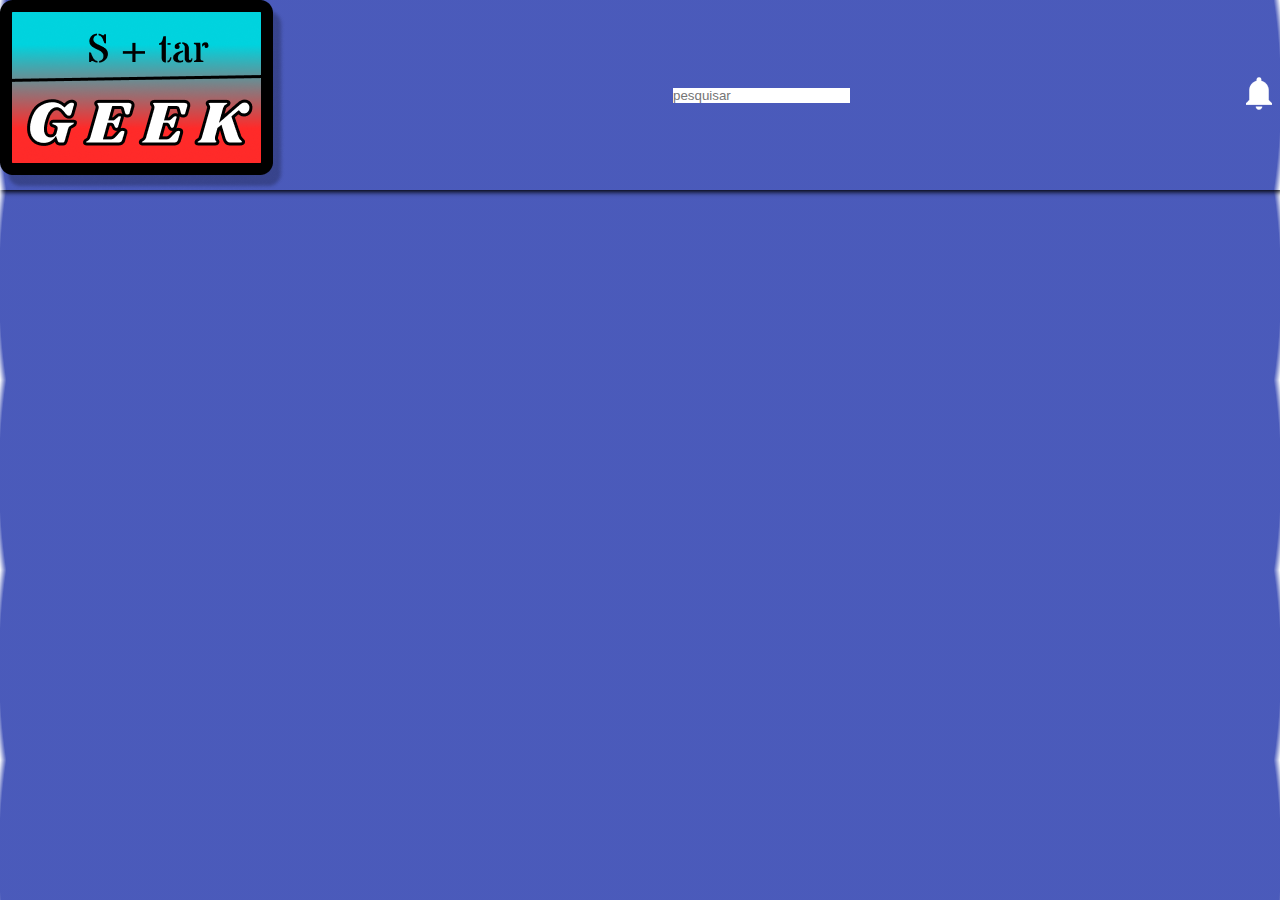
==== assistir.html @ ab9046ea "stargeek" ====
<!DOCTYPE html>
<html lang="en">
<head>
    <meta charset="UTF-8">
    <meta http-equiv="X-UA-Compatible" content="IE=edge">
    <meta name="viewport" content="width=device-width, initial-scale=1.0">
    <title>Página principal </title>
    <link rel="stylesheet" href="css/assistir.css">
    <i class="fa fa-search" style="font-size:24px"></i>
</head>
<body>
    <div class="topo">
        <header class="a1">
            <img src="img/logo strageek.png">
            <nav class="menu1">
                <ul>
                  <input  type="search" placeholder= "pesquisar" >  
                </ul>
            </nav>
            <div>
                <img src="img/Doorbell.png" alt="">
            </div>
        </header>
</body>
</html>
---- css/assistir.css ----
*{  margin: 0;
    padding: 0;
    box-sizing: border-box;
    border: 0;
}
body{
    background-color:rgb(73,89,186);
    background: radial-gradient(circle, rgba(73,89,186,0.9921218487394958) 99%, rgba(78,95,200,0) 100%);;

}
header {
    display: flex;
    justify-content: space-between;
    align-items: center;
    box-shadow: 2px 2px 5px black;
}
.menu1 {
    display: flex;
    height: 100%;
    align-items: center;
}
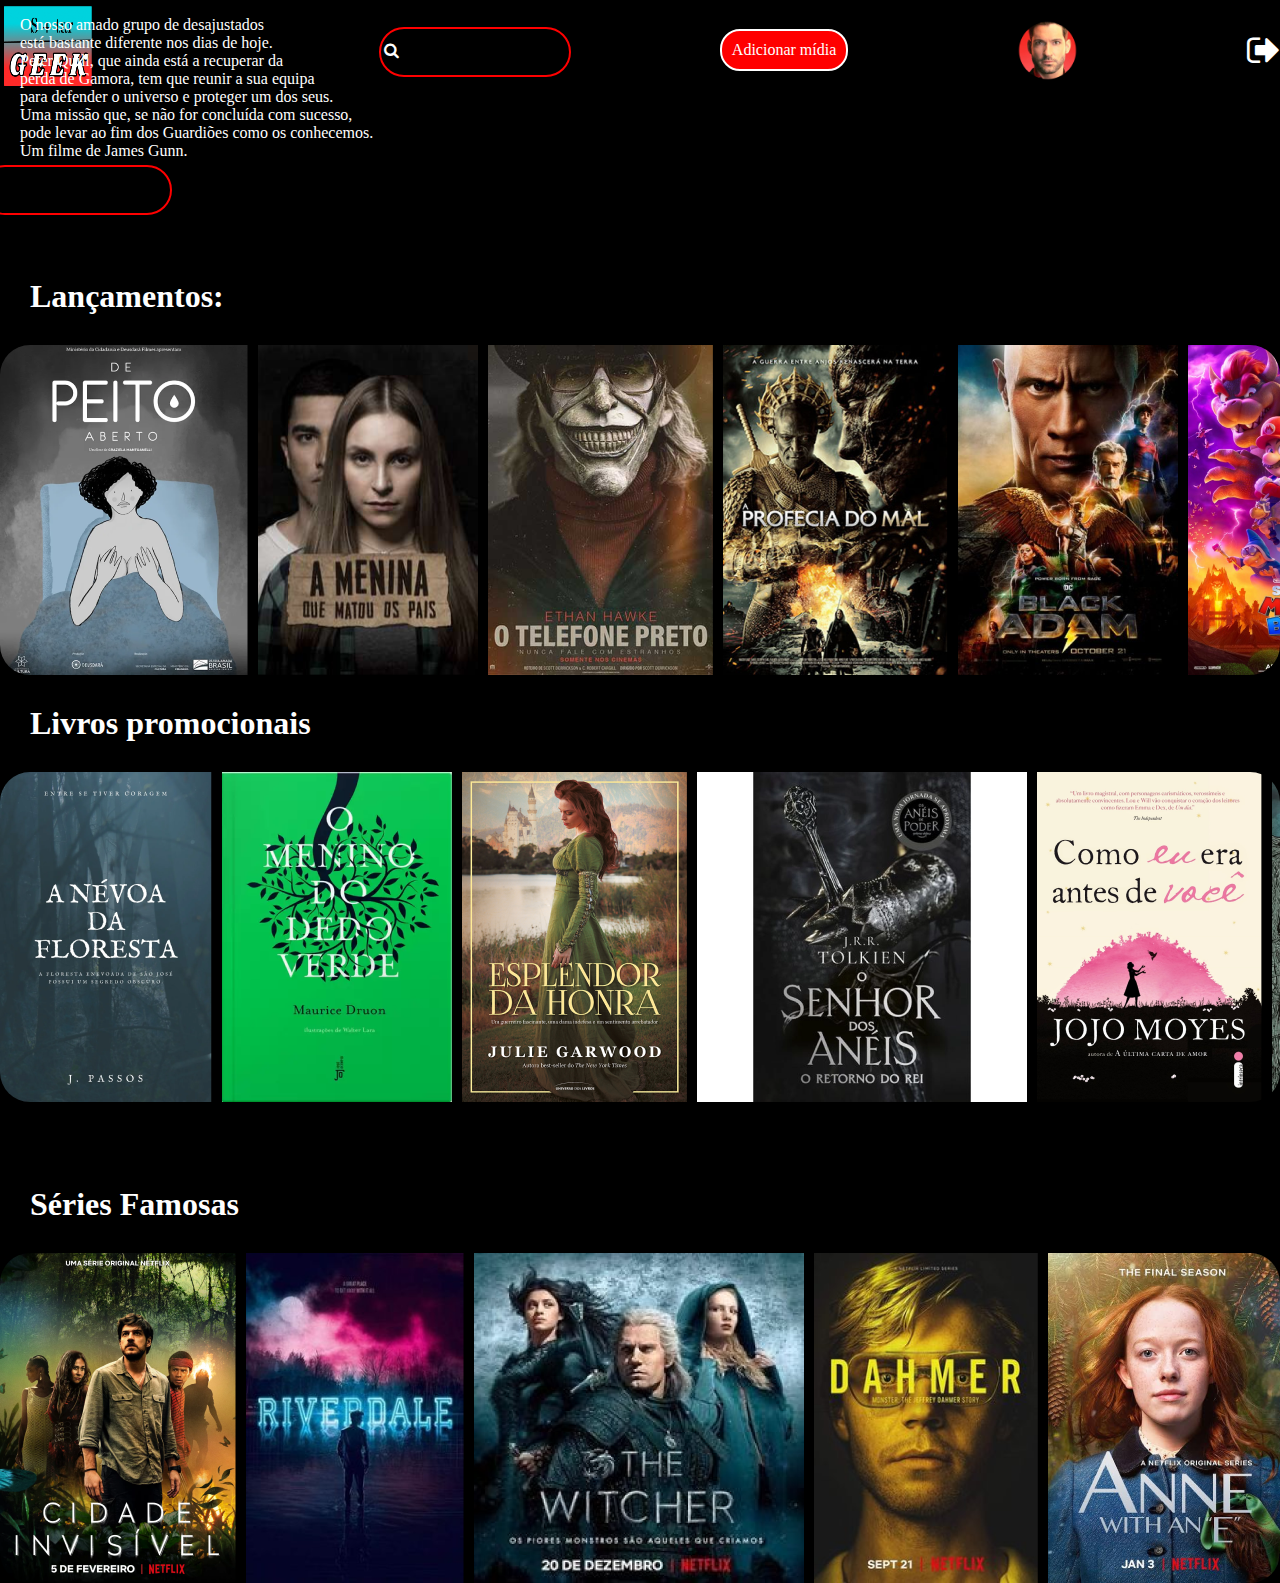
==== commit 356e737b: "finalizado" ====
--- a/assistir.html
+++ b/assistir.html
@@ -1,25 +1,76 @@
 <!DOCTYPE html>
-<html lang="en">
+<html lang="pt-br">
 <head>
     <meta charset="UTF-8">
     <meta http-equiv="X-UA-Compatible" content="IE=edge">
     <meta name="viewport" content="width=device-width, initial-scale=1.0">
     <title>Página principal </title>
     <link rel="stylesheet" href="css/assistir.css">
-    <i class="fa fa-search" style="font-size:24px"></i>
+    <link rel="stylesheet" href="https://cdnjs.cloudflare.com/ajax/libs/font-awesome/4.7.0/css/font-awesome.min.css">
 </head>
 <body>
-    <div class="topo">
-        <header class="a1">
-            <img src="img/logo strageek.png">
-            <nav class="menu1">
-                <ul>
-                  <input  type="search" placeholder= "pesquisar" >  
-                </ul>
+        <header>
+            <img src="img/logo strageek.png" alt="">
+            <nav>
+                    <i class="fa fa-search" ><input type="search" ></i> 
+                     <a class="a1" href="midia.html"> Adicionar mídia</a>
+                <img src="img/image 5.png" alt="">
+              <a href="index.html"> <i class="fa fa-sign-out" style="font-size:36px;"></i></a> 
             </nav>
-            <div>
-                <img src="img/Doorbell.png" alt="">
+        </header>
+        <video autoplay muted>
+            <source src="/midiaa/gardioes-galaxia.mp4">
+        </video>
+        <h1 class="ban">Guardioes   <br>
+                        das <br>
+                        Galaxias</h1>
+            <p> O nosso amado grupo de desajustados <br>
+                 está bastante diferente nos dias de hoje. <br>
+                Peter Quill, que ainda está a recuperar da <br>
+                 perda de Gamora, tem que reunir a sua equipa <br>
+                  para defender o universo e proteger um dos seus. <br> 
+                Uma missão que, se não for concluída com sucesso, <br>
+                 pode levar ao fim dos Guardiões como os conhecemos. <br>
+                Um filme de James Gunn.
+            </p>
+            <input class="tarde" type="button" value="" placeholder="Assistir mais tarde">
+    <main>
+                <h1> Lançamentos: </h1>
+            <div class="meio">
+                <img src="img/filme1.png" alt="">
+                <img src="img/filme2.png" alt="">
+                <img src="img/filme3.png" alt="">
+                <img src="img/filme4.png" alt="">
+                <img src="img/filme5.png" alt="">
+                <img src="img/filme6.png" alt="">
+                <img src="img/filme7.png" alt="">
+                
             </div>
-        </header>
+            <hr><hr>
+            <h1> Livros promocionais </h1>
+            <div class="meio">
+                <img src="img/livro1.png" alt="">
+                <img src="img/livro2.png"alt="">
+                <img src="img/livro3.png" alt="">
+                <img src="img/livro4.png" alt="">
+                <img src="img/livro5.png" alt="">
+                <img src="img/livro6.png" alt="">
+                <img src="img/livro7.png" alt="">
+            </div>
+            <br><br><br>
+            <h1> Séries Famosas </h1>
+            <div class="meio">
+                <img src="img/serie1.png" alt="">
+                <img src="img/serie2.png" alt="">
+                <img src="img/serie3.png" alt="">
+                <img src="img/serie4.png" alt="">
+                <img src="img/serie5.png" alt="">
+             
+                <img src="img/serie7.png" alt="">
+                <img src="img/serio8.png" alt="">
+                <img src="img/serie9.png" alt="">
+            </div>
+            
+    </main>
 </body>
 </html>--- a/css/assistir.css
+++ b/css/assistir.css
@@ -1,21 +1,108 @@
+@font-face {
+    font-family: 'guardioes';
+    src: url(../Guardians.ttf);
+}
 *{  margin: 0;
     padding: 0;
     box-sizing: border-box;
     border: 0;
 }
+
 body{
-    background-color:rgb(73,89,186);
-    background: radial-gradient(circle, rgba(73,89,186,0.9921218487394958) 99%, rgba(78,95,200,0) 100%);;
+    background-color:black;
+    
 
 }
-header {
+header{
+    display: flex;
+    justify-content: space-between;
+}
+header>img{
+    height: 100px;
+    width: 100px;
+}
+
+video {
+    width: 100%;
+    
+}
+.tarde{
+    color: aliceblue;
+}
+.ban{
+    font-family: 'guardioes';
+    text-align: left;
+    margin: 10px;
+    padding: 50px;
+    width: 100%;
+    margin-top: -500px;
+}
+p{
+    color: white;
+    padding: 20px;
+}
+nav{
+    width: 70%;
     display: flex;
     justify-content: space-between;
     align-items: center;
-    box-shadow: 2px 2px 5px black;
 }
-.menu1 {
+i{
+    color: white;
+}
+input{
+    color: white;
+}
+input{
+    text-align: center;
+    width: 192px;
+    height: 50px;
+    border-radius: 50px;
+    border: 2px solid red;
+    color: white;
+    margin: -20px;
+    background: transparent;
+}
+h1{
+    color: white;
+    padding: 30px;
+    text-shadow: 3px 3px 7px black;
+}
+.a1{
+    text-decoration: none;
+    color: white;
+    background-color: red;
+    border-radius: 20px;
+    border: 2px solid white;
+    padding: 10px;
+}
+header>main{
+    padding: 20px;
+}
+nav > img{
+    width: 61px;
+    height: 61px;
+}
+
+/* Imagem do meio */
+main {
+    
+    padding-top: 50px;
+}
+.meio{
+    border-radius: 30px;
+
+
+}
+.meio{
     display: flex;
-    height: 100%;
-    align-items: center;
-}+    
+}
+
+.meio {
+    overflow: scroll;
+    gap: 10px;
+}
+.meio::-webkit-scrollbar{
+    display: none;
+}
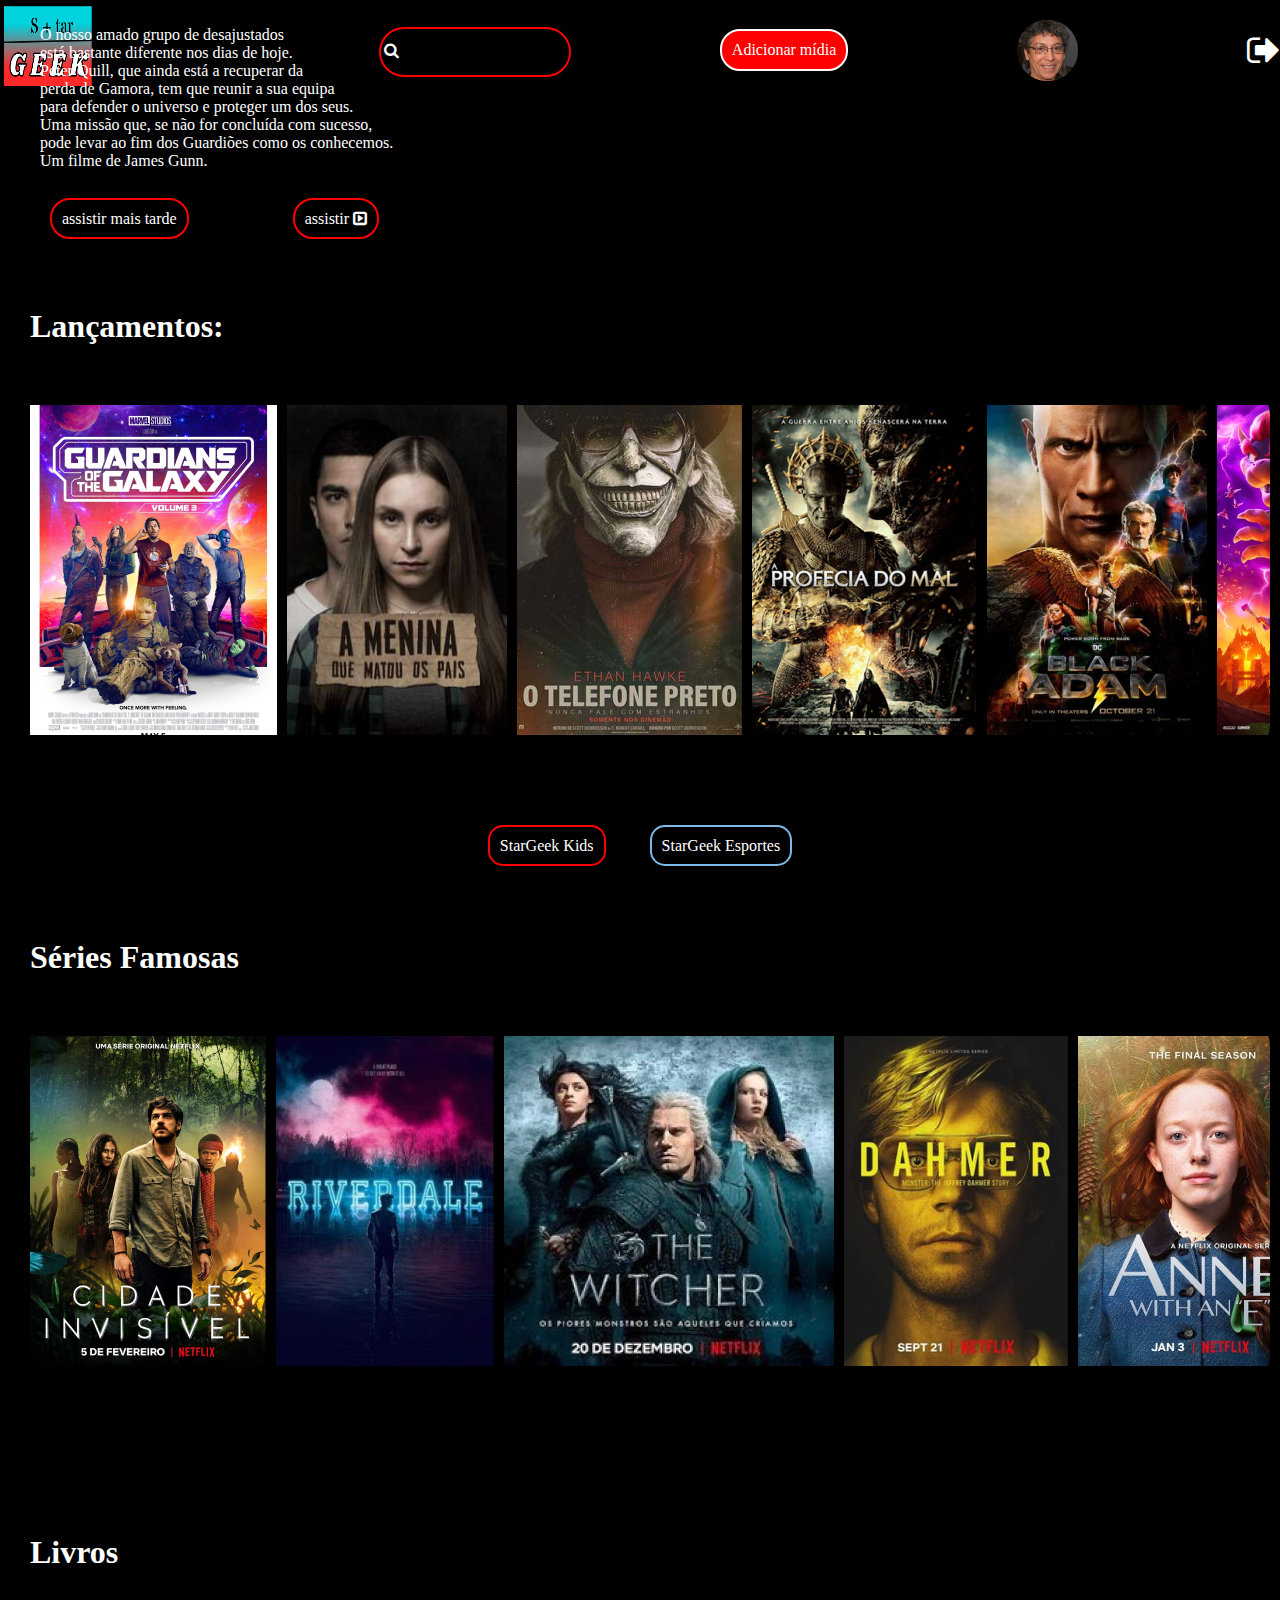
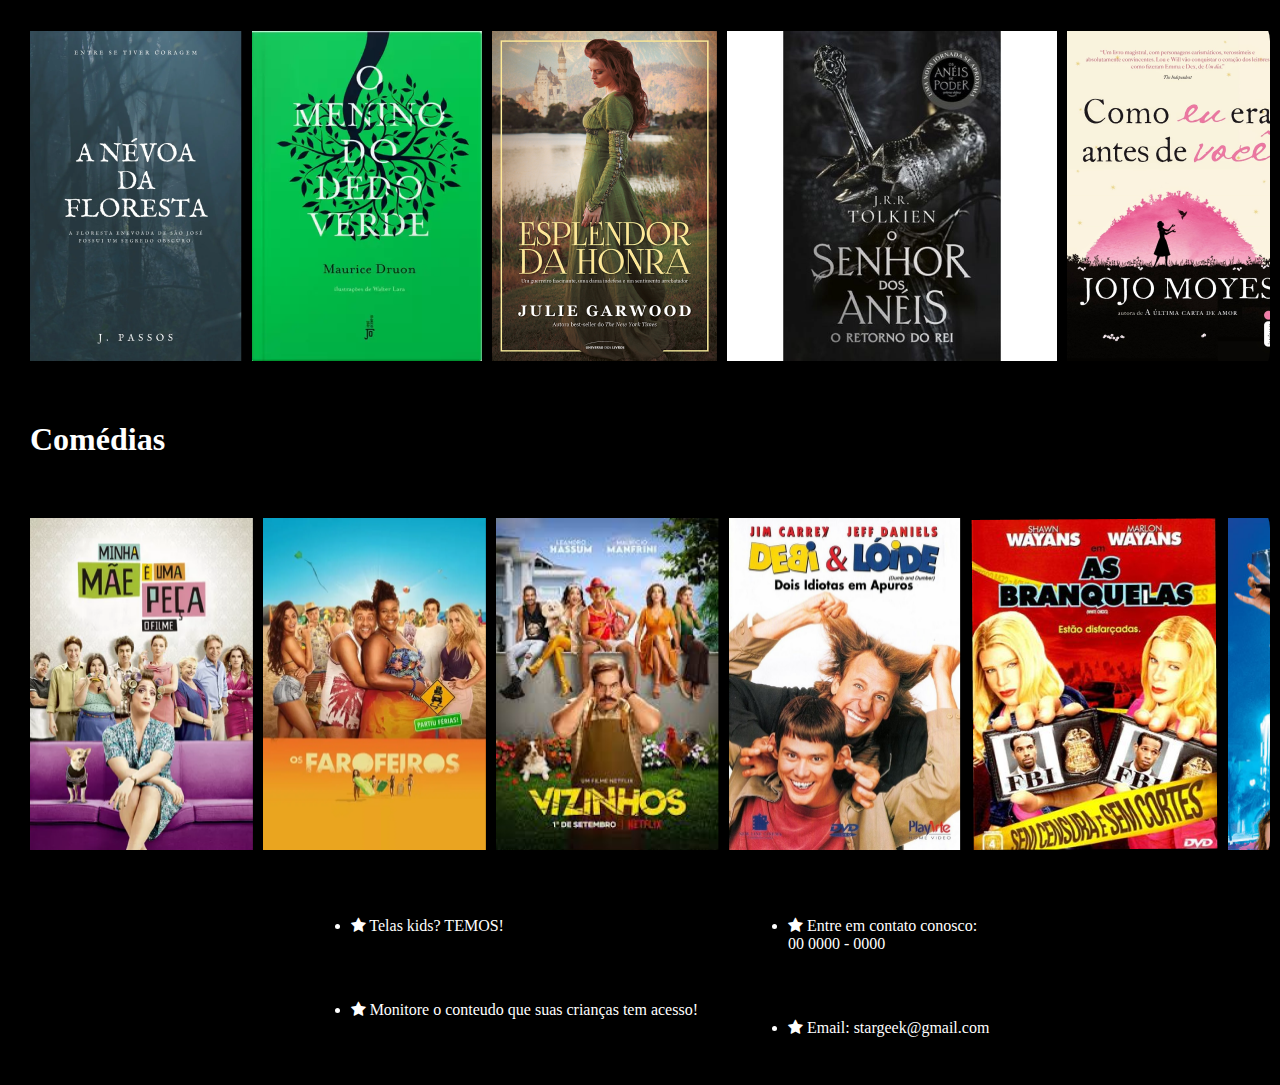
==== commit 4f572e4b: "totalmente-finalizado" ====
--- a/assistir.html
+++ b/assistir.html
@@ -7,14 +7,15 @@
     <title>Página principal </title>
     <link rel="stylesheet" href="css/assistir.css">
     <link rel="stylesheet" href="https://cdnjs.cloudflare.com/ajax/libs/font-awesome/4.7.0/css/font-awesome.min.css">
+    <link rel="stylesheet" href="https://cdnjs.cloudflare.com/ajax/libs/font-awesome/4.7.0/css/font-awesome.min.css">
 </head>
 <body>
         <header>
             <img src="img/logo strageek.png" alt="">
             <nav>
-                    <i class="fa fa-search" ><input type="search" ></i> 
+                    <i class="fa fa-search" ><input class="" type="search" ></i> 
                      <a class="a1" href="midia.html"> Adicionar mídia</a>
-                <img src="img/image 5.png" alt="">
+                <img src="img/tela1.png" alt="">
               <a href="index.html"> <i class="fa fa-sign-out" style="font-size:36px;"></i></a> 
             </nav>
         </header>
@@ -31,31 +32,27 @@
                   para defender o universo e proteger um dos seus. <br> 
                 Uma missão que, se não for concluída com sucesso, <br>
                  pode levar ao fim dos Guardiões como os conhecemos. <br>
-                Um filme de James Gunn.
+                Um filme de James Gunn. 
             </p>
-            <input class="tarde" type="button" value="" placeholder="Assistir mais tarde">
+            <a class="assis" href="http://#"> assistir mais tarde</a>
+            <a class="assis" href="http://#">  assistir <i class="fa fa-toggle-right"></i></a>
     <main>
                 <h1> Lançamentos: </h1>
             <div class="meio">
-                <img src="img/filme1.png" alt="">
-                <img src="img/filme2.png" alt="">
-                <img src="img/filme3.png" alt="">
-                <img src="img/filme4.png" alt="">
-                <img src="img/filme5.png" alt="">
-                <img src="img/filme6.png" alt="">
-                <img src="img/filme7.png" alt="">
+                <img class="Guardioes" src="img/image 30.png" alt="">
+                <img class="menina" src="img/filme2.png" alt="">
+                <img class="telefone" src="img/filme3.png" alt="">
+                <img class="profecia" src="img/filme4.png" alt="">
+                <img class="adao" src="img/filme5.png" alt="">
+                <img class="mario" src="img/filme6.png" alt="">
+                <img class="quan" src="img/filme7.png" alt="">
                 
             </div>
             <hr><hr>
-            <h1> Livros promocionais </h1>
-            <div class="meio">
-                <img src="img/livro1.png" alt="">
-                <img src="img/livro2.png"alt="">
-                <img src="img/livro3.png" alt="">
-                <img src="img/livro4.png" alt="">
-                <img src="img/livro5.png" alt="">
-                <img src="img/livro6.png" alt="">
-                <img src="img/livro7.png" alt="">
+            <br><br><br><br>
+            <div class="topic">
+              <a class="serie" href="criança.html"> StarGeek Kids</a>
+              <a class="livro" href="#"> StarGeek Esportes </a>
             </div>
             <br><br><br>
             <h1> Séries Famosas </h1>
@@ -68,9 +65,44 @@
              
                 <img src="img/serie7.png" alt="">
                 <img src="img/serio8.png" alt="">
-                <img src="img/serie9.png" alt="">
+                <img src="img/serie9.png" alt="">7
+
             </div>
-            
+            <br><br><br><br><br><br>
+            <h1>Livros</h1>
+            <div class="meio">
+                <img src="img/livro1.png" alt="">
+                <img src="img/livro2.png"alt="">
+                <img src="img/livro3.png" alt="">
+                <img src="img/livro4.png" alt="">
+                <img src="img/livro5.png" alt="">
+                <img src="img/livro6.png" alt="">
+                <img src="img/livro7.png" alt="">
+            </div>      
+            <h1>Comédias </h1>
+            <div class="meio">
+                <img src="img/comedia.png" alt="">
+                <img src="img/comedia1.png"alt="">
+                <img src="img/comedia2.png" alt="">
+                <img src="img/comedia3.png" alt="">
+                <img src="img/comedia4.png" alt="">
+                <img src="img/comedia5.png" alt="">
+                <img src="img/comedia6.png" alt="">
+            </div>      
     </main>
+    <footer>
+        
+            <div class="infos">
+                <ul>
+                    <li> <i class="fa fa-star"></i> Telas kids? TEMOS!</li> <br><br>
+                    <li><i class="fa fa-star"></i> Monitore o conteudo que suas crianças tem acesso! </li> <br><br>
+                </ul>
+                <ul>
+                    <li> <i class="fa fa-star"></i> Entre em contato conosco: <br>
+                        00 0000 - 0000</li><br><br>
+                    <li><i class="fa fa-star"></i>  Email: stargeek@gmail.com </li>
+                </ul>
+            </div>
+    </footer>
 </body>
 </html>--- a/css/assistir.css
+++ b/css/assistir.css
@@ -26,20 +26,27 @@
     width: 100%;
     
 }
-.tarde{
-    color: aliceblue;
-}
+
 .ban{
     font-family: 'guardioes';
     text-align: left;
     margin: 10px;
     padding: 50px;
-    width: 100%;
+    width: 95%;
     margin-top: -500px;
 }
+.ban2{
+    font-family: 'guardioes';
+    text-align: left;
+    margin: 10px;
+    padding: 50px;
+    width: 95%;
+    margin-top: -381px;
+}
 p{
     color: white;
     padding: 20px;
+    margin: 20px;
 }
 nav{
     width: 70%;
@@ -91,12 +98,27 @@
 }
 .meio{
     border-radius: 30px;
-
+    padding: 20px;
+   margin: 10px;
 
 }
 .meio{
     display: flex;
     
+}
+.bt1{
+    text-align: center;
+    text-decoration: none;
+    color: white;
+    border-radius: 20px;
+    background-color: #7CB9E8;
+    border: 2px solid ;
+    padding: 10px;
+    margin-left: 30px;
+    
+}
+.bt1:hover{
+   background-color: pink
 }
 
 .meio {
@@ -106,3 +128,95 @@
 .meio::-webkit-scrollbar{
     display: none;
 }
+.Guardioes:hover{
+    content: url(../img/guardioes\ gif.gif);
+}
+.menina:hover{
+    content: url(../img/menina\ dos\ pais.gif);
+}
+.telefone:hover{
+    content: url(../img/telefonepreto.gif);
+}
+.profecia:hover{
+    content: url(../img/profecia.gif);
+}
+.adao:hover{
+    content: url(../img/black-adam-teth.gif);
+}
+.mario:hover{
+    content: url(../img/mario-bros-the-super-mario-movie.gif);
+}
+.quan:hover{
+    content: url(../img/quantumania-ant-man.gif);
+}
+.assis{
+    text-decoration: none;
+    color: white;
+    border-radius: 20px;
+    border: 2px solid red;
+    padding: 10px;
+    margin: 50px;
+    text-align: center;
+}
+.serie{
+    margin: 20px;
+    padding: 10px;
+    color: white;
+    text-decoration: none;
+    border-radius: 15px;
+    border: 2px solid red;
+}
+.serie:hover{
+    background: rgb(252,70,107);
+    background: radial-gradient(circle, rgba(252,70,107,1) 0%, rgba(150,17,210,0.9529061624649859) 0%);
+}
+.topic{
+    text-align: center;
+}
+
+.livro{
+    margin: 20px;
+    padding: 10px;
+    color: white;
+    text-decoration: none;
+    border-radius: 15px;
+   
+    border: 2px solid  #7CB9E8;
+}
+.livro:hover{
+    background: rgb(252,70,107);
+    background: radial-gradient(circle, rgba(252,70,107,1) 0%, rgba(173,237,134,0.9529061624649859) 0%);
+}
+footer {
+    border-top: 2px solid black;
+    background-color:black;
+    display: flex;
+    align-items: center;
+    flex-direction: column;
+    justify-content: center;
+    width: 100%;
+    height: 100%;
+}
+
+.infos {
+    margin: 15px;
+    margin-top: 20px;
+    display: flex;
+    color: white;
+}
+.infos ul {
+    margin-left: 60px;
+}
+.infos > ul >li{
+    margin: 15px;
+
+}
+
+@media (max-width:500px){
+    .e {
+        margin:0px;
+    }
+    .ter{
+        font-size: 15px;
+    }
+}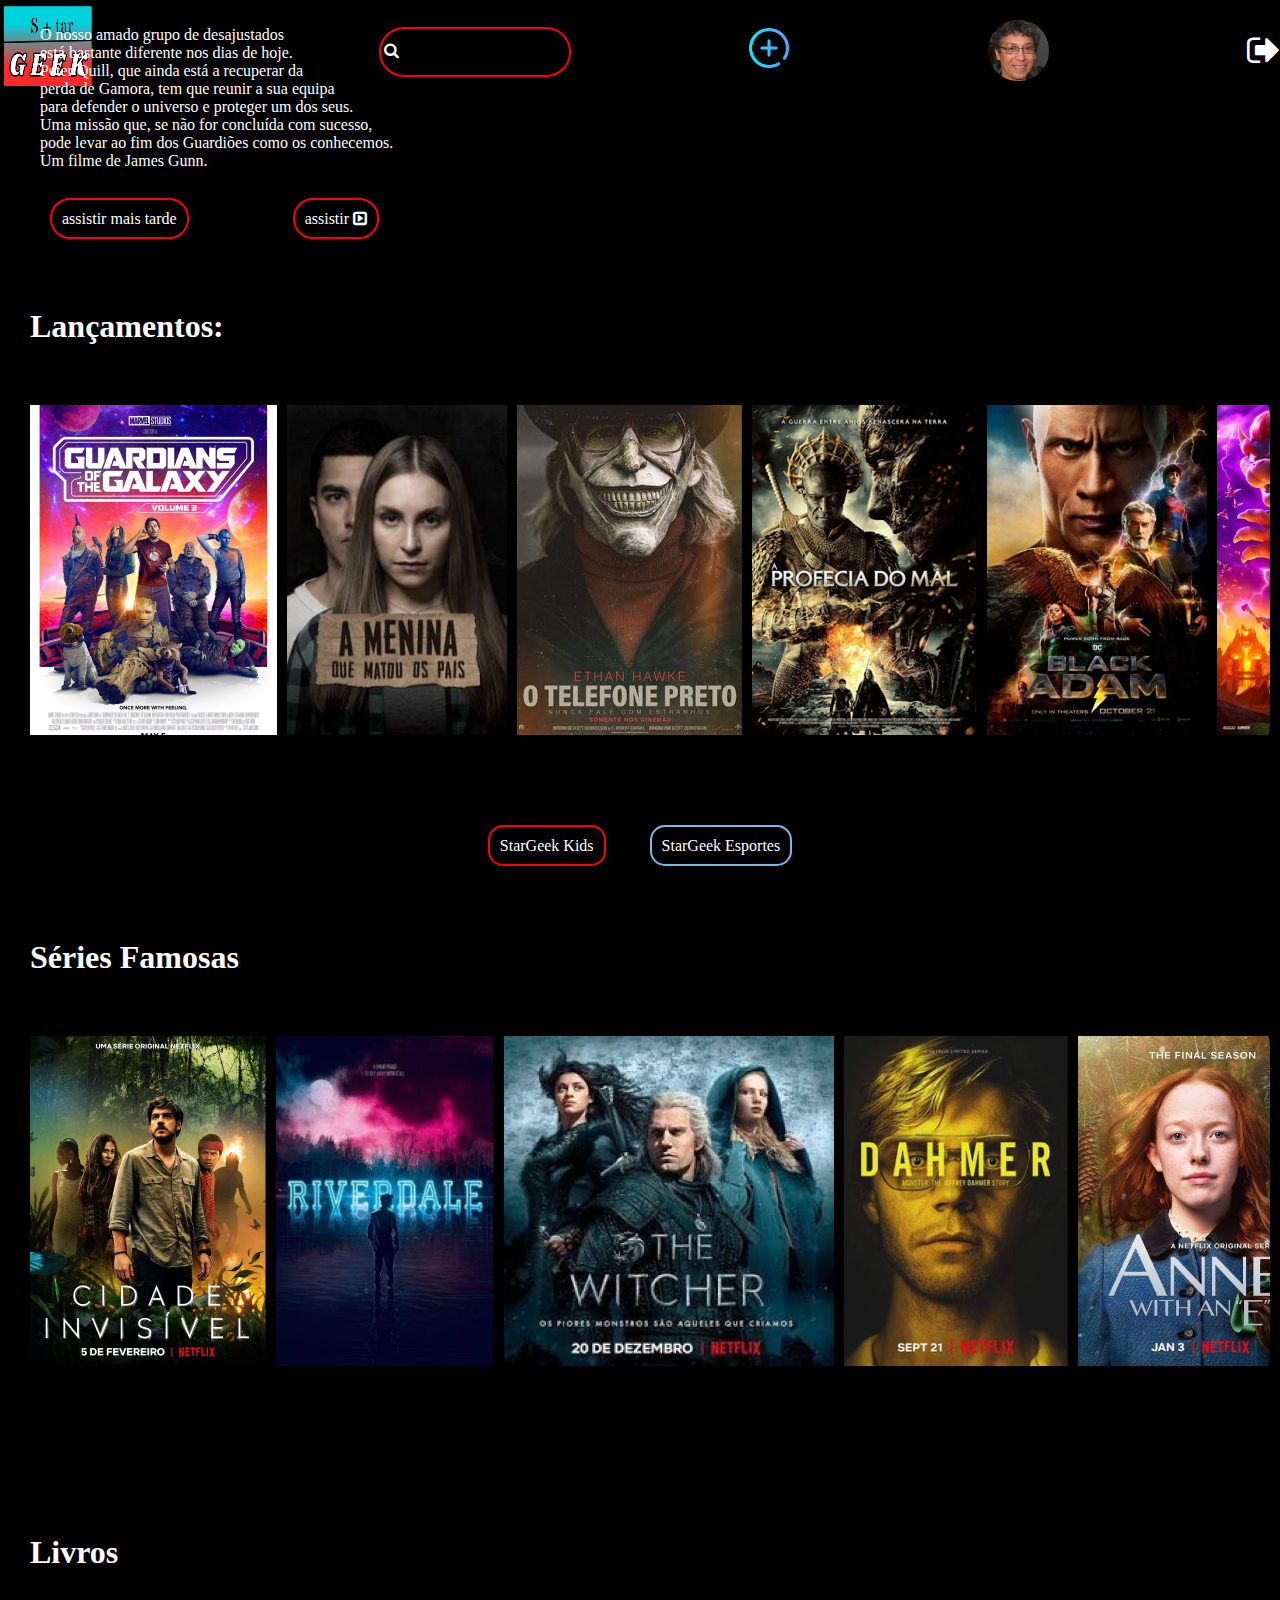
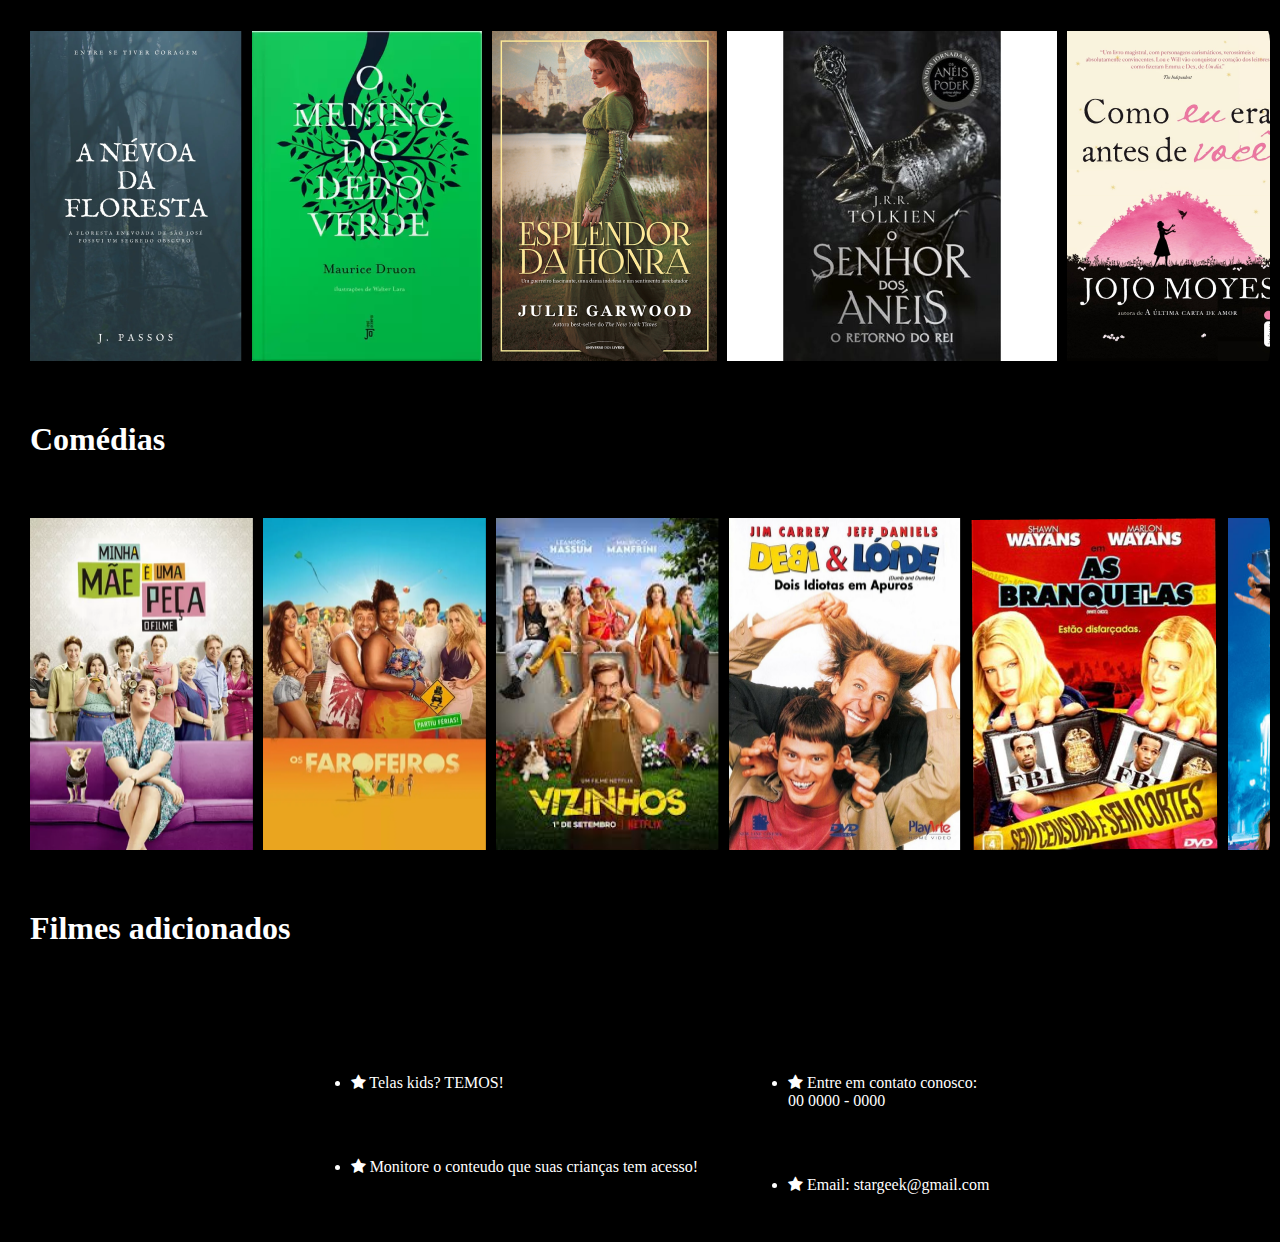
==== commit 56075121: "stargeek c/JS" ====
--- a/assistir.html
+++ b/assistir.html
@@ -5,18 +5,20 @@
     <meta http-equiv="X-UA-Compatible" content="IE=edge">
     <meta name="viewport" content="width=device-width, initial-scale=1.0">
     <title>Página principal </title>
+    <script src="midia.js"></script>
     <link rel="stylesheet" href="css/assistir.css">
     <link rel="stylesheet" href="https://cdnjs.cloudflare.com/ajax/libs/font-awesome/4.7.0/css/font-awesome.min.css">
     <link rel="stylesheet" href="https://cdnjs.cloudflare.com/ajax/libs/font-awesome/4.7.0/css/font-awesome.min.css">
+    
 </head>
-<body>
+<body onload="exibirNovo()">
         <header>
-            <img src="img/logo strageek.png" alt="">
+            <img src="img/logo strageek.png" class="ip" alt="">
             <nav>
-                    <i class="fa fa-search" ><input class="" type="search" ></i> 
-                     <a class="a1" href="midia.html"> Adicionar mídia</a>
-                <img src="img/tela1.png" alt="">
-              <a href="index.html"> <i class="fa fa-sign-out" style="font-size:36px;"></i></a> 
+                    <i class="fa fa-search" ><input class="pesq" type="search" ></i> 
+                     <a href="midia.html"> <img class="a1" src="/img/mais.png"> </a>
+                <img class="img3" src="img/tela1.png" alt="">
+              <a href="index.html"> <i class="fa fa-sign-out" id="sair" style="font-size:36px;"></i></a> 
             </nav>
         </header>
         <video autoplay muted>
@@ -25,7 +27,8 @@
         <h1 class="ban">Guardioes   <br>
                         das <br>
                         Galaxias</h1>
-            <p> O nosso amado grupo de desajustados <br>
+
+            <p class="tex"> O nosso amado grupo de desajustados <br>
                  está bastante diferente nos dias de hoje. <br>
                 Peter Quill, que ainda está a recuperar da <br>
                  perda de Gamora, tem que reunir a sua equipa <br>
@@ -34,7 +37,7 @@
                  pode levar ao fim dos Guardiões como os conhecemos. <br>
                 Um filme de James Gunn. 
             </p>
-            <a class="assis" href="http://#"> assistir mais tarde</a>
+            <a class="assis" id="assis1" href="http://#"> assistir mais tarde</a>
             <a class="assis" href="http://#">  assistir <i class="fa fa-toggle-right"></i></a>
     <main>
                 <h1> Lançamentos: </h1>
@@ -88,7 +91,13 @@
                 <img src="img/comedia4.png" alt="">
                 <img src="img/comedia5.png" alt="">
                 <img src="img/comedia6.png" alt="">
-            </div>      
+            </div>  
+                
+            <h1>Filmes adicionados</h1>
+            <div class="meio" id="assistindo"> 
+                
+                
+            </div>
     </main>
     <footer>
         
--- a/css/assistir.css
+++ b/css/assistir.css
@@ -76,12 +76,8 @@
     text-shadow: 3px 3px 7px black;
 }
 .a1{
-    text-decoration: none;
-    color: white;
-    background-color: red;
-    border-radius: 20px;
-    border: 2px solid white;
-    padding: 10px;
+    width: 40px;
+    height: 40px;
 }
 header>main{
     padding: 20px;
@@ -117,6 +113,7 @@
     margin-left: 30px;
     
 }
+
 .bt1:hover{
    background-color: pink
 }
@@ -210,13 +207,143 @@
 .infos > ul >li{
     margin: 15px;
 
-}
-
+
+}
+nav .button-collapse {
+    float: left;
+    position: relative;
+    z-index: 1;
+    height: 56px;
+    margin: 0 18px;
+}
+.e{
+ width: 97px;
+}
+.pesq{
+    margin-top: -333px;
+}
 @media (max-width:500px){
+    body{
+        flex-direction: column;
+    }
     .e {
-        margin:0px;
-    }
-    .ter{
+        margin:9px;
+        width: 70px;
+        margin-left: 165px;
+    }
+    .pesq{
+        margin-top: 5px;
+        height: 24px;
+        width: 44px; ;
+    }
+    h1{
+        padding: 15px;
+    }
+    .infos{
+        margin: 56px;
+        margin-left: -41px;
+    }
+    .a1{
+        width: 22px;
+        height: 23px;
+        margin-left: -150px;
+        margin-top: 10px;
+        margin-right: 239px;
+    }
+    .ip{
+        width: auto;
+        height: 50px;
+    }
+    .ban{
+        margin: -32px;
+        font-size: 12px;
+        margin-top: -139px;
+
+    }
+    .ban2{
+        margin: -32px;
+        font-size: 12px;
+        margin-top: -139px;
+    }
+    .b2{
+        height: 32px;
+        width: auto;
+    }
+    .pesq2{
+        width: 61px;
+        height: 21px;
+        margin-left: 5px;
+    }
+    .tex{
         font-size: 15px;
     }
-}+    .img2{
+        width: 39px;
+        height: 32px;
+    }
+    .img3{ 
+        margin-right: -210px;
+        margin-left: -455px;
+        width: 47px;
+        height: 37px;
+    }
+    #assis1{
+        margin: left 171px;
+    }
+    .meio{
+        width: 349px;
+        height: 191px;
+        gap: 10px;
+    }
+    .assis{
+        margin-left: 24px;
+        padding: 5px;
+    }
+    .bt1:hover{
+        background-color: pink
+     }
+    .topic{
+        margin:-29px;
+        margin-left: -72px;
+        font-size: 13px;
+    }
+    nav > img{
+        margin-left: 5px;
+    }
+    .livro:hover{
+        background: rgb(252,70,107);
+        background: radial-gradient(circle, rgba(252,70,107,1) 0%, rgba(173,237,134,0.9529061624649859) 0%);
+    }
+    .serie:hover{
+        background: rgb(252,70,107);
+        background: radial-gradient(circle, rgba(252,70,107,1) 0%, rgba(150,17,210,0.9529061624649859) 0%);
+    }
+    .meio {
+        overflow: scroll;
+        gap: 10px;
+    }
+    .meio::-webkit-scrollbar{
+        display: none;
+    }
+    .Guardioes:hover{
+        content: url(../img/guardioes\ gif.gif);
+    }
+    .menina:hover{
+        content: url(../img/menina\ dos\ pais.gif);
+    }
+    .telefone:hover{
+        content: url(../img/telefonepreto.gif);
+    }
+    .profecia:hover{
+        content: url(../img/profecia.gif);
+    }
+    .adao:hover{
+        content: url(../img/black-adam-teth.gif);
+    }
+    .mario:hover{
+        content: url(../img/mario-bros-the-super-mario-movie.gif);
+    }
+    .quan:hover{
+        content: url(../img/quantumania-ant-man.gif);
+    }
+}
